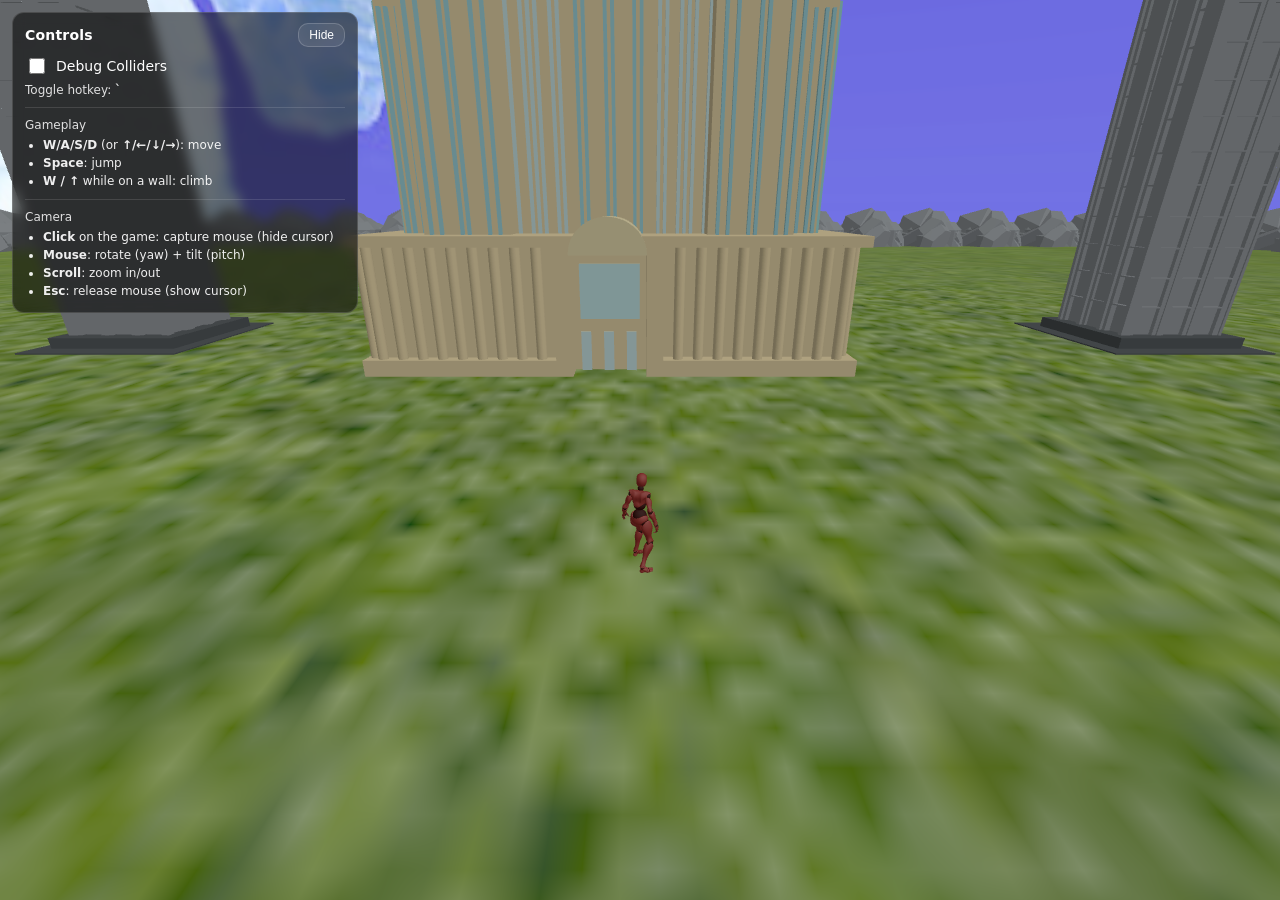
==== templates/basic_game.html @ 549f1e7b "Add files via upload" ====
<!DOCTYPE html>
<html lang="en">
<head>
  <meta charset="UTF-8" />
  <title>Basic Game</title>

  <style>
    html, body { margin: 0; height: 100%; overflow: hidden; background: #000; }
    canvas { display: block; }

    /* Debug / Controls UI (unchanged from your current file) */
    #debug-ui {
      position: fixed;
      top: 12px;
      left: 12px;
      z-index: 9999;
      width: 320px;
      max-width: calc(100vw - 24px);
      font-family: system-ui, -apple-system, Segoe UI, Roboto, Arial, sans-serif;
      font-size: 14px;
      color: #fff;
      user-select: none;
      background: rgba(0,0,0,0.55);
      border: 1px solid rgba(255,255,255,0.15);
      border-radius: 12px;
      padding: 10px 12px;
      backdrop-filter: blur(6px);
    }
    #debug-ui .ui-header {
      display: flex;
      align-items: center;
      justify-content: space-between;
      gap: 10px;
      margin-bottom: 8px;
    }
    #debug-ui .title { font-weight: 650; letter-spacing: 0.2px; }
    #debug-ui button {
      background: rgba(255,255,255,0.08);
      color: #fff;
      border: 1px solid rgba(255,255,255,0.18);
      border-radius: 10px;
      padding: 4px 10px;
      font-size: 12px;
      cursor: pointer;
    }
    #debug-ui button:hover { background: rgba(255,255,255,0.12); }
    #debug-ui button:active { transform: translateY(1px); }
    #debug-ui .content { display: block; }
    #debug-ui.collapsed .content { display: none; }
    #debug-ui label { display: flex; gap: 8px; align-items: center; cursor: pointer; }
    #debug-ui input[type="checkbox"] { width: 16px; height: 16px; accent-color: #8be9fd; cursor: pointer; }
    #debug-ui .hint { margin-top: 6px; font-size: 12px; opacity: 0.85; }
    #debug-ui .section { margin-top: 10px; padding-top: 10px; border-top: 1px solid rgba(255,255,255,0.12); }
    #debug-ui ul { margin: 6px 0 0 18px; padding: 0; }
    #debug-ui li { margin: 3px 0; font-size: 12px; opacity: 0.92; line-height: 1.25; }
  </style>

  <!-- Ammo global loader -->
  <script src="/static/js/ammo/ammo.wasm.js"></script>

  <!-- Optional importmap -->
  <script type="importmap">
  {
    "imports": {
      "three": "/static/js/three/three.module.js"
    }
  }
  </script>
</head>

<body>
  <script type="module">
    import * as THREE from "/static/js/three/three.module.js";
    import {
      createGameState,
      startCore,
      stepCore
    } from "/static/js/game_core.js";

    // =========================
    // CONFIG
    // =========================
    const CONFIG = {
      // Debug
      DEBUG_MODE: false,

      // World
      GRAVITY: -9.81,
      PLANE_SIZE: 1000,

      // Player physics
      PLAYER_RADIUS: 2,
      PLAYER_HEIGHT: 8,
      PLAYER_MASS: 1,

      PLAYER_STARTING_POSITION: new THREE.Vector3(0, 0, 0),
      PLAYER_STARTING_YAW_DEG: 180,

      // Movement tuning
      PLAYER_MOVE_MIDAIR: true,
      PLAYER_MID_AIR_DAMPEN: 0.5,
      PLAYER_JUMP_IMPULSE: 25,

      PLAYER_MAX_SPEED: 15.0,
      PLAYER_ACCEL: 55.0,
      PLAYER_BRAKE: 75.0,
      PLAYER_AIR_ACCEL: 18.0,
      PLAYER_AIR_BRAKE: 8.0,

      PLAYER_SIDE_DAMP_GROUND: 18.0,
      PLAYER_SIDE_DAMP_AIR: 2.0,
      PLAYER_USE_STRAFE_DAMP: true,

      TURN_SPEED: 3,

      // Wall slide tuning
      PLAYER_DEFAULT_FRICTION: 2.5,
      WALL_SLIDE_FRICTION: 0.15,
      WALL_SLIDE_MAX_FALL_SPEED: -8.0,
      WALL_NORMAL_MAX_Y: 0.30,
      GROUND_NORMAL_MIN_Y: 0.10,
      GROUND_BAND_FRACTION: 0.10,

      // Wall climb tuning
      WALL_CLIMB_SPEED: 9.5,
      WALL_CLIMB_STICK_SPEED: 3.0,
      WALL_CLIMB_MIN_NORMAL: 0.5,
      WALL_CLIMB_EXIT_COOLDOWN: 0.3,

      // Animation / latch
      CLIMB_ANIM_GRACE_SECONDS: 1.0,
      CLIMB_ANIM_PROBE_DISTANCE: 3.5,
      CLIMB_ANIM_PROBE_START_PAD: 0.25,

      // Animation ground probe
      ANIM_PROBE_LENGTH: 10,
      ANIM_FALL_TRIGGER_DISTANCE: 4.0,
      ANIM_GROUND_SNAP_DISTANCE: 3.0,
      ANIM_AIR_MIN_TIME: 0.10,
      ANIM_GROUND_PROBE_OFFSETS: [
        new THREE.Vector3(0, 0, 0),
        new THREE.Vector3(0.35, 0, 0.35),
        new THREE.Vector3(-0.35, 0, 0.35),
        new THREE.Vector3(0.35, 0, -0.35),
        new THREE.Vector3(-0.35, 0, -0.35),
      ],

      // Camera
      CAMERA_MIN_DISTANCE: 20,
      CAMERA_MAX_DISTANCE: 40,
      CAMERA_VERTICAL_OFFSET: 20,
      CAMERA_DEFAULT_PITCH: 0.55,
      CAMERA_MIN_PITCH: 0.15,
      CAMERA_MAX_PITCH: 1.20,
      CAMERA_BELOW_PLAYER_ENABLE_HEIGHT: 18,
      CAMERA_MIN_PITCH_BELOW: -0.65,
      MOUSE_YAW_SENSITIVITY: 0.0025,
      MOUSE_PITCH_SENSITIVITY: 0.0020,
      GROUND_PLANE_Y: 0,

      // Player visuals
      PLAYER_FBX_IDLE:   "/static/player_fbx/idle.fbx",
      PLAYER_FBX_MOVE:   "/static/player_fbx/move.fbx",
      PLAYER_FBX_IN_AIR: "/static/player_fbx/in_air.fbx",
      PLAYER_FBX_CLIMB:  "/static/player_fbx/climb.fbx",

      PLAYER_MODEL_SCALE:    new THREE.Vector3(0.05, 0.05, 0.05),
      PLAYER_MODEL_OFFSET:   new THREE.Vector3(0, -8/2, 0), // overwritten in start() after we know PLAYER_HEIGHT
      PLAYER_MODEL_ROTATION: new THREE.Euler(0, 0, 0),

      MOVE_SPEED_THRESHOLD: 0.6,
      FADE_SECONDS: 0.15,
    };

    // Ensure offset uses configured height
    CONFIG.PLAYER_MODEL_OFFSET = new THREE.Vector3(0, -CONFIG.PLAYER_HEIGHT / 2, 0);

    // =========================
    // State (created + owned by core)
    // =========================
    let state = createGameState();

    // =========================
    // Main Loop
    // =========================
    let lastT = performance.now();

    function update(dt) {
      // This is the primary per-frame loop; core does the heavy lifting.
      stepCore(state, CONFIG, dt);
    }

    function frame(t) {
      const dt = Math.min(0.05, (t - lastT) / 1000);
      lastT = t;
      update(dt);
      requestAnimationFrame(frame);
    }

    async function start() {
      // This is your initialization step.
      await startCore(state, CONFIG);
      requestAnimationFrame(frame);
    }

    // Start!
    start();
  </script>
</body>
</html>
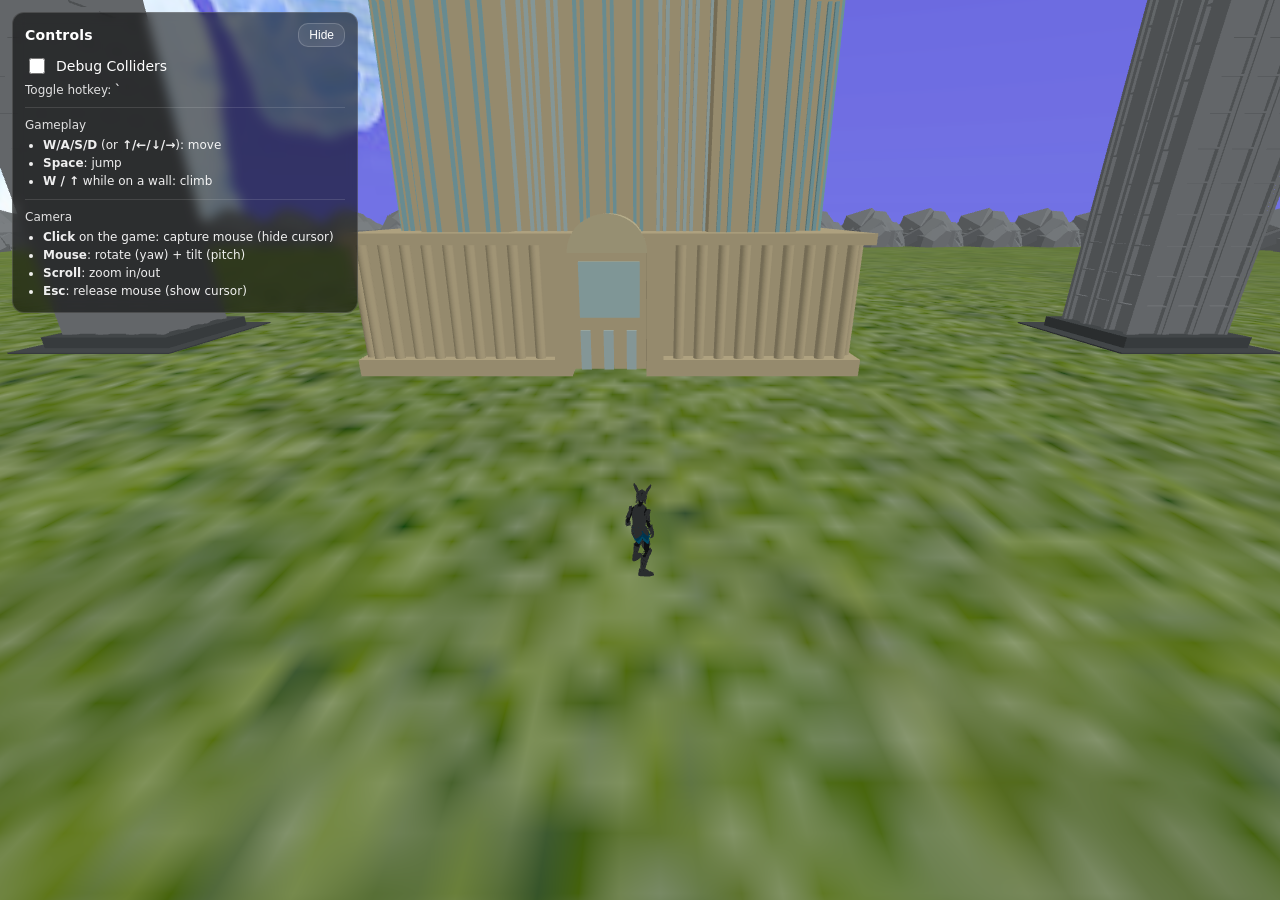
==== commit 2d019b1c: "Add files via upload" ====
--- a/templates/basic_game.html
+++ b/templates/basic_game.html
@@ -163,6 +163,7 @@
       PLAYER_FBX_MOVE:   "/static/player_fbx/move.fbx",
       PLAYER_FBX_IN_AIR: "/static/player_fbx/in_air.fbx",
       PLAYER_FBX_CLIMB:  "/static/player_fbx/climb.fbx",
+      PLAYER_FBX_KICK: "/static/player_fbx/kick.fbx",
 
       PLAYER_MODEL_SCALE:    new THREE.Vector3(0.05, 0.05, 0.05),
       PLAYER_MODEL_OFFSET:   new THREE.Vector3(0, -8/2, 0), // overwritten in start() after we know PLAYER_HEIGHT
